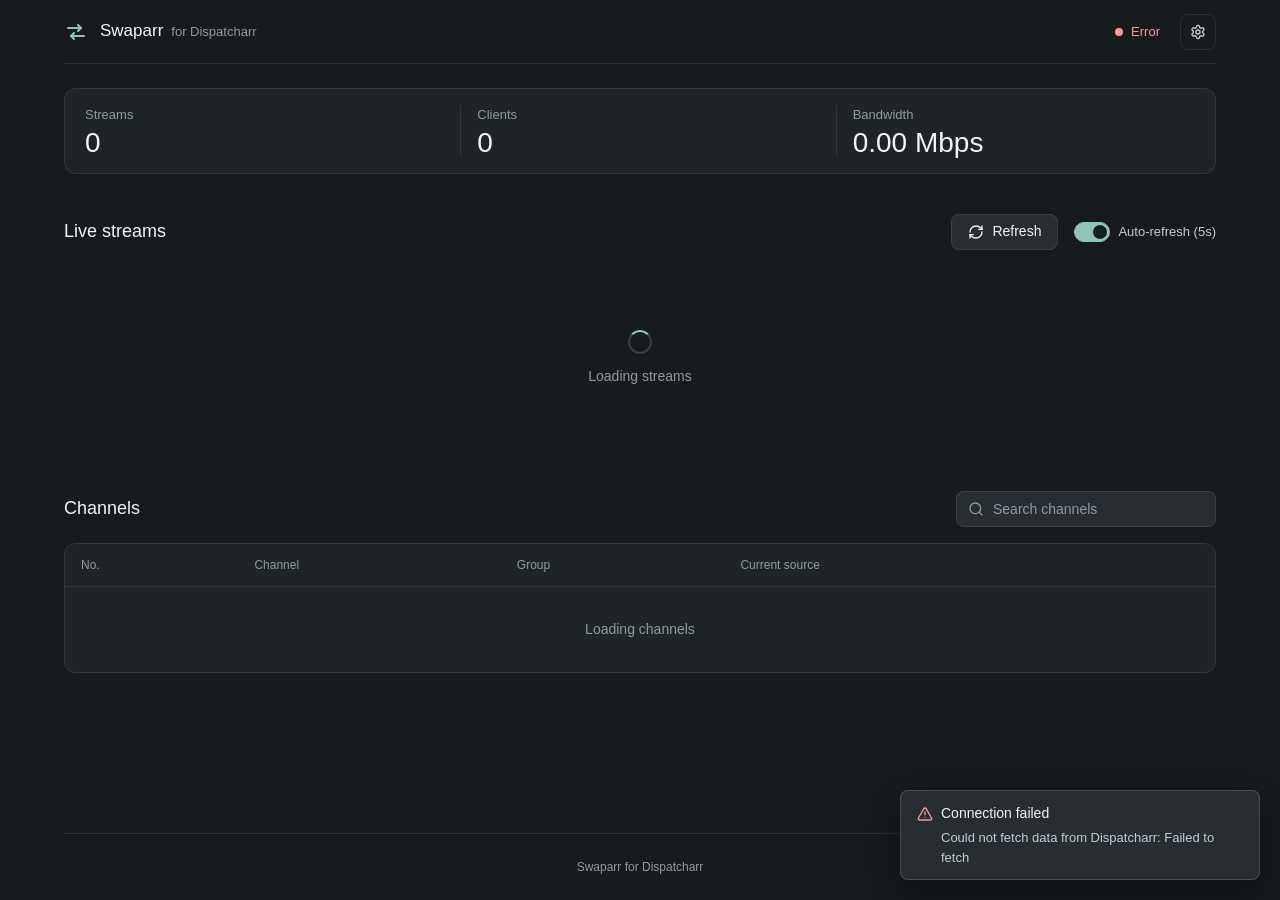
==== index.html @ 87f40a4b "fix: vendor icons, match compose ports, accept empty bodies, fail fast on config Four correctness fi" ====
<!doctype html>
<html lang="en">
    <head>
        <meta charset="UTF-8" />
        <meta
            name="viewport"
            content="width=device-width, initial-scale=1.0"
        />
        <title>Swaparr</title>

        <!-- App Icons -->
        <link rel="icon" type="image/png" href="Swaparr.png" />
        <link rel="apple-touch-icon" href="Swaparr.png" />

        <!-- iOS Web App Meta Tags -->
        <meta name="apple-mobile-web-app-title" content="Swaparr" />
        <meta name="apple-mobile-web-app-capable" content="yes" />
        <meta
            name="apple-mobile-web-app-status-bar-style"
            content="black-translucent"
        />

        <!-- PWA Web App Manifest -->
        <link rel="manifest" href="manifest.json" />

        <link rel="stylesheet" href="style.css?v=1.2.0" />

        <!-- Lucide icons, vendored so the dashboard works without internet access -->
        <script src="vendor/lucide.min.js"></script>
    </head>
    <body>
        <!-- App Shell -->
        <div class="app-container">
            <!-- Top Bar -->
            <header class="app-header">
                <div class="header-left">
                    <svg
                        class="logo-mark"
                        viewBox="0 0 24 24"
                        fill="none"
                        stroke="currentColor"
                        stroke-width="2"
                        stroke-linecap="round"
                        stroke-linejoin="round"
                        aria-hidden="true"
                    >
                        <path d="M4 8h13" />
                        <path d="m14 5 3 3-3 3" />
                        <path d="M20 16H7" />
                        <path d="m10 13-3 3 3 3" />
                    </svg>
                    <div class="logo-text">
                        <h1>Swaparr</h1>
                        <span class="sub-text">for Dispatcharr</span>
                    </div>
                </div>

                <div class="header-right">
                    <!-- API Connection Status -->
                    <div
                        id="status-badge"
                        class="status-badge status-disconnected"
                    >
                        <span class="status-dot"></span>
                        <span id="status-text">Checking</span>
                    </div>

                    <button
                        id="settings-btn"
                        class="icon-btn"
                        aria-label="Open settings"
                    >
                        <i data-lucide="settings"></i>
                    </button>
                </div>
            </header>

            <!-- Main Content Area -->
            <main class="app-main">
                <!-- Readout row -->
                <section class="stats-banner card" aria-label="Summary">
                    <div class="stat-item">
                        <span class="stat-label">Streams</span>
                        <span id="stat-active-count" class="stat-value">0</span>
                    </div>
                    <div class="stat-item">
                        <span class="stat-label">Clients</span>
                        <span id="stat-client-count" class="stat-value">0</span>
                    </div>
                    <div class="stat-item">
                        <span class="stat-label">Bandwidth</span>
                        <span id="stat-bandwidth" class="stat-value"
                            >0.00 Mbps</span
                        >
                    </div>
                </section>

                <!-- Live Streams -->
                <section class="section-container">
                    <div class="section-header">
                        <div class="section-title">
                            <h2>Live streams</h2>
                        </div>
                        <div class="section-actions">
                            <button id="refresh-btn" class="btn btn-secondary">
                                <i
                                    data-lucide="refresh-cw"
                                    class="btn-icon"
                                ></i>
                                Refresh
                            </button>
                            <label class="auto-refresh-toggle">
                                <input
                                    type="checkbox"
                                    id="auto-refresh-check"
                                    checked
                                />
                                <span class="toggle-slider"></span>
                                <span class="toggle-label"
                                    >Auto-refresh (<span id="refresh-countdown"
                                        >5</span
                                    >s)</span
                                >
                            </label>
                        </div>
                    </div>

                    <div id="active-streams-grid" class="streams-grid">
                        <div class="loading-state">
                            <div class="spinner"></div>
                            <p>Loading streams</p>
                        </div>
                    </div>
                </section>

                <!-- Channels -->
                <section class="section-container">
                    <div class="section-header flex-col-sm">
                        <div class="section-title">
                            <h2>Channels</h2>
                        </div>
                        <div class="search-box">
                            <i data-lucide="search" class="search-icon"></i>
                            <input
                                type="text"
                                id="channel-search-input"
                                placeholder="Search channels"
                                aria-label="Search channels"
                            />
                        </div>
                    </div>

                    <div class="channels-explorer card">
                        <div class="explorer-table-container">
                            <table class="custom-table">
                                <thead>
                                    <tr>
                                        <th scope="col">No.</th>
                                        <th scope="col">Channel</th>
                                        <th scope="col">Group</th>
                                        <th scope="col">Current source</th>
                                        <th scope="col" class="actions-header">
                                            <span class="visually-hidden"></span>
                                        </th>
                                    </tr>
                                </thead>
                                <tbody id="channels-table-body">
                                    <tr>
                                        <td
                                            colspan="5"
                                            class="table-placeholder"
                                        >
                                            Loading channels
                                        </td>
                                    </tr>
                                </tbody>
                            </table>
                        </div>
                    </div>
                </section>
            </main>

            <!-- Footer -->
            <footer class="app-footer">
                <p>Swaparr for Dispatcharr</p>
            </footer>

            <!-- Settings Dialog -->
            <div id="settings-modal" class="modal">
                <div class="modal-content card">
                    <div class="modal-header">
                        <h2>Server settings</h2>
                        <button
                            class="icon-btn modal-close"
                            id="settings-close-btn"
                            aria-label="Close settings"
                        >
                            <i data-lucide="x"></i>
                        </button>
                    </div>

                    <form id="settings-form">
                        <div class="form-info-box">
                            <i data-lucide="info"></i>
                            <p>
                                Swaparr reads its connection from the server,
                                so the API key never reaches the browser. Set
                                <code>DISPATCHARR_URL</code> and
                                <code>DISPATCHARR_API_KEY</code> on the
                                container.
                            </p>
                        </div>

                        <div class="form-group">
                            <label for="dispatcharr-url">Dispatcharr URL</label>
                            <input
                                type="url"
                                id="dispatcharr-url"
                                disabled
                                placeholder="Not configured"
                            />
                        </div>

                        <div class="form-group">
                            <label for="dispatcharr-api-key">API key</label>
                            <div class="password-input-container">
                                <input
                                    type="password"
                                    id="dispatcharr-api-key"
                                    disabled
                                    placeholder="Not configured"
                                />
                                <button
                                    type="button"
                                    id="toggle-api-key-btn"
                                    class="toggle-password-btn"
                                    aria-label="Show or hide API key"
                                >
                                    <i data-lucide="eye"></i>
                                </button>
                            </div>
                        </div>

                        <div class="modal-actions">
                            <button
                                type="button"
                                id="test-connection-btn"
                                class="btn btn-primary"
                            >
                                Test connection
                            </button>
                            <div class="btn-group">
                                <button
                                    type="button"
                                    id="settings-cancel-btn"
                                    class="btn btn-secondary"
                                >
                                    Close
                                </button>
                            </div>
                        </div>

                        <div
                            id="test-connection-result"
                            class="connection-result"
                        ></div>
                    </form>
                </div>
            </div>
        </div>

        <script src="source-picker.js?v=1.2.0"></script>
        <script src="app.js?v=1.2.0"></script>
    </body>
</html>
---- style.css ----
/*
  Swaparr stylesheet
  One charcoal ramp, one teal accent, system type. Mobile first.
  Spacing sits on a 4px grid. Depth comes from surface steps and hairlines.
*/

:root {
  /* Surfaces */
  --bg: #171b1e;
  --bg-card: #1f2427;
  --bg-raised: #272d31;
  --bg-selected: #2a3833;
  --bg-overlay: rgba(8, 11, 14, 0.75);
  --hairline: rgba(241, 245, 249, 0.09);
  --hairline-strong: rgba(241, 245, 249, 0.16);

  /* Text roles */
  --text: #f1f5f9;
  --text-secondary: #c3ccd1;
  --text-muted: #8f9ba1;
  --text-inverse: #14201d;

  /* Accent and semantic colours */
  --accent: #91c4b8;
  --accent-hover: #a5cfc5;
  --accent-ink: #9fd0c4;
  --negative: #f0a09b;
  --warning: #dcc18b;

  /* Type */
  --font-sans: -apple-system, BlinkMacSystemFont, "Segoe UI", Roboto, Helvetica, Arial, sans-serif;
  --font-mono: ui-monospace, "SF Mono", Menlo, Consolas, monospace;

  /* Shape and motion */
  --radius-tag: 4px;
  --radius-control: 8px;
  --radius-card: 12px;
  --radius-panel: 16px;
  --ease: cubic-bezier(0.22, 1, 0.36, 1);
  --fast: 140ms;
  --enter: 220ms;

  color-scheme: dark;
}

/* Base */
*, *::before, *::after {
  box-sizing: border-box;
  margin: 0;
  padding: 0;
}

html, body {
  min-height: 100vh;
  background: var(--bg);
  color: var(--text);
  font-family: var(--font-sans);
  font-size: 16px;
  line-height: 1.5;
  -webkit-font-smoothing: antialiased;
  -moz-osx-font-smoothing: grayscale;
}

button, input {
  font: inherit;
  color: inherit;
}

svg {
  flex-shrink: 0;
}

::-webkit-scrollbar {
  width: 6px;
  height: 6px;
}
::-webkit-scrollbar-thumb {
  background: var(--hairline-strong);
  border-radius: 3px;
}

:focus-visible {
  outline: 2px solid var(--accent);
  outline-offset: 2px;
}

/* Shell */
.app-container {
  display: flex;
  flex-direction: column;
  min-height: 100vh;
  max-width: 1200px;
  margin: 0 auto;
  padding: 0 24px;
}

.app-header {
  display: flex;
  align-items: center;
  justify-content: space-between;
  gap: 16px;
  height: 64px;
  margin-bottom: 24px;
  border-bottom: 1px solid var(--hairline);
}

.header-left {
  display: flex;
  align-items: center;
  gap: 12px;
}

.logo-mark {
  width: 24px;
  height: 24px;
  color: var(--accent);
}

.logo-text {
  display: flex;
  align-items: baseline;
  gap: 8px;
}

.logo-text h1 {
  font-size: 17px;
  font-weight: 500;
  line-height: 1;
}

.logo-text .sub-text {
  font-size: 13px;
  color: var(--text-muted);
}

.header-right {
  display: flex;
  align-items: center;
  gap: 8px;
}

/* Connection status: the live dot is the signature detail */
.status-badge {
  display: inline-flex;
  align-items: center;
  gap: 8px;
  height: 36px;
  padding: 0 12px;
  font-size: 13px;
  color: var(--text-secondary);
}

.status-dot {
  width: 8px;
  height: 8px;
  border-radius: 50%;
  background: var(--text-muted);
}

.status-connected .status-dot {
  background: var(--accent);
}

.status-disconnected {
  color: var(--negative);
}
.status-disconnected .status-dot {
  background: var(--negative);
}

/* Buttons */
.btn {
  display: inline-flex;
  align-items: center;
  justify-content: center;
  gap: 8px;
  min-height: 36px;
  padding: 0 16px;
  border: 1px solid transparent;
  border-radius: var(--radius-control);
  font-size: 14px;
  font-weight: 500;
  line-height: 1.2;
  white-space: nowrap;
  cursor: pointer;
  transition:
    background-color var(--fast) var(--ease),
    border-color var(--fast) var(--ease),
    color var(--fast) var(--ease),
    transform var(--fast) var(--ease);
}

.btn:active {
  transform: scale(0.98);
}

.btn:disabled {
  opacity: 0.5;
  cursor: not-allowed;
  transform: none;
}

.btn svg,
.btn-icon {
  width: 16px;
  height: 16px;
}

.btn-primary {
  background: var(--accent);
  color: var(--text-inverse);
}
.btn-primary:hover {
  background: var(--accent-hover);
}

.btn-secondary {
  background: var(--bg-raised);
  border-color: var(--hairline);
  color: var(--text);
}
.btn-secondary:hover {
  border-color: var(--hairline-strong);
}

.btn-danger {
  background: transparent;
  border-color: var(--hairline);
  color: var(--negative);
}
.btn-danger:hover {
  background: var(--bg-raised);
  border-color: var(--hairline-strong);
}

.icon-btn {
  display: inline-flex;
  align-items: center;
  justify-content: center;
  width: 36px;
  height: 36px;
  background: transparent;
  border: 1px solid var(--hairline);
  border-radius: var(--radius-control);
  color: var(--text-secondary);
  cursor: pointer;
  transition:
    background-color var(--fast) var(--ease),
    border-color var(--fast) var(--ease),
    color var(--fast) var(--ease);
}
.icon-btn:hover {
  background: var(--bg-raised);
  color: var(--text);
}
.icon-btn svg {
  width: 16px;
  height: 16px;
}

/* Cards */
.card {
  background: var(--bg-card);
  border: 1px solid var(--hairline);
  border-radius: var(--radius-card);
  padding: 20px;
}

/* Readout row: three live figures on one line */
.stats-banner {
  display: grid;
  grid-template-columns: repeat(3, 1fr);
  gap: 16px;
  padding: 16px 20px;
  margin-bottom: 40px;
}

.stat-item {
  display: flex;
  flex-direction: column;
  gap: 4px;
  min-width: 0;
  padding-left: 16px;
  border-left: 1px solid var(--hairline);
}
.stat-item:first-child {
  padding-left: 0;
  border-left: 0;
}

.stat-label {
  font-size: 13px;
  color: var(--text-muted);
}

.stat-value {
  font-size: 28px;
  font-weight: 500;
  line-height: 1;
  font-variant-numeric: tabular-nums;
  white-space: nowrap;
}

/* Sections */
.section-container {
  margin-bottom: 40px;
}

.section-header {
  display: flex;
  align-items: center;
  justify-content: space-between;
  gap: 16px;
  min-height: 36px;
  margin-bottom: 16px;
}

.section-title h2 {
  font-size: 18px;
  font-weight: 500;
}

.section-actions {
  display: flex;
  align-items: center;
  gap: 16px;
}

/* Auto-refresh switch */
.auto-refresh-toggle {
  position: relative;
  display: inline-flex;
  align-items: center;
  gap: 8px;
  min-height: 36px;
  cursor: pointer;
  user-select: none;
}

.auto-refresh-toggle input {
  position: absolute;
  width: 1px;
  height: 1px;
  opacity: 0;
  pointer-events: none;
}

.toggle-slider {
  position: relative;
  width: 36px;
  height: 20px;
  border-radius: 10px;
  background: var(--bg-raised);
  border: 1px solid var(--hairline);
  transition:
    background-color var(--fast) var(--ease),
    border-color var(--fast) var(--ease);
}

.toggle-slider::after {
  content: "";
  position: absolute;
  top: 2px;
  left: 2px;
  width: 14px;
  height: 14px;
  border-radius: 50%;
  background: var(--text-secondary);
  transition:
    transform var(--fast) var(--ease),
    background-color var(--fast) var(--ease);
}

.auto-refresh-toggle input:checked + .toggle-slider {
  background: var(--accent);
  border-color: var(--accent);
}
.auto-refresh-toggle input:checked + .toggle-slider::after {
  transform: translateX(16px);
  background: var(--text-inverse);
}
.auto-refresh-toggle input:focus-visible + .toggle-slider {
  outline: 2px solid var(--accent);
  outline-offset: 2px;
}

.toggle-label {
  font-size: 13px;
  color: var(--text-secondary);
  font-variant-numeric: tabular-nums;
  white-space: nowrap;
}

/* Live stream cards */
.streams-grid {
  display: grid;
  grid-template-columns: repeat(auto-fill, minmax(340px, 1fr));
  gap: 16px;
}

.stream-card {
  display: flex;
  flex-direction: column;
}

.stream-card-header {
  display: flex;
  align-items: flex-start;
  justify-content: space-between;
  gap: 12px;
  margin-bottom: 16px;
}

.stream-title-area {
  display: flex;
  flex-direction: column;
  gap: 4px;
  min-width: 0;
}

.stream-title-area h3 {
  font-size: 16px;
  font-weight: 500;
  line-height: 1.3;
  overflow-wrap: anywhere;
}

.stream-group-badge {
  font-size: 13px;
  color: var(--text-muted);
}

.stream-status-badge {
  display: inline-flex;
  align-items: center;
  gap: 8px;
  font-size: 13px;
  line-height: 20px;
  color: var(--text-secondary);
  white-space: nowrap;
}
.stream-status-badge::before {
  content: "";
  width: 8px;
  height: 8px;
  border-radius: 50%;
  background: var(--accent);
}
.status-buffering::before {
  background: var(--warning);
  animation: breathe 1.2s var(--ease) infinite alternate;
}

@keyframes breathe {
  from { opacity: 0.35; }
  to { opacity: 1; }
}

.stream-card-specs {
  display: grid;
  grid-template-columns: 1fr 1fr;
  gap: 12px 20px;
  padding-bottom: 16px;
  border-bottom: 1px solid var(--hairline);
}

.spec-item {
  display: flex;
  flex-direction: column;
  gap: 2px;
  min-width: 0;
}

.spec-label {
  font-size: 12px;
  color: var(--text-muted);
}

.spec-value {
  font-size: 15px;
  font-weight: 500;
  font-variant-numeric: tabular-nums;
  white-space: nowrap;
  overflow: hidden;
  text-overflow: ellipsis;
}

/* Current source and quality readout */
.stream-override-box {
  display: flex;
  flex-direction: column;
  gap: 8px;
  padding: 16px 0;
  border-bottom: 1px solid var(--hairline);
}

.override-label {
  font-size: 12px;
  color: var(--text-muted);
}

.select-wrapper {
  width: 100%;
}

.current-source {
  display: flex;
  flex-direction: column;
  gap: 2px;
}

.current-provider {
  font-size: 15px;
  font-weight: 500;
}

.current-source-name,
.select-placeholder {
  font-size: 13px;
  color: var(--text-muted);
  overflow-wrap: anywhere;
}

.stream-pills-container {
  display: flex;
  flex-wrap: wrap;
  gap: 4px;
}
.stream-pills-container:empty {
  display: none;
}

.quality-caption {
  width: 100%;
  margin-bottom: 2px;
  font-size: 12px;
  color: var(--text-muted);
}

.quality-tag {
  display: inline-block;
  padding: 2px 6px;
  border: 1px solid var(--hairline-strong);
  border-radius: var(--radius-tag);
  font-family: var(--font-mono);
  font-size: 12px;
  line-height: 16px;
  color: var(--text-secondary);
  white-space: nowrap;
}

.source-change-btn {
  width: 100%;
  min-height: 44px;
  margin-top: 4px;
  background: var(--accent);
  color: var(--text-inverse);
}
.source-change-btn:hover {
  background: var(--accent-hover);
}

/* Connected clients */
.stream-card-clients {
  padding-top: 4px;
}

.clients-toggle {
  display: flex;
  align-items: center;
  justify-content: space-between;
  gap: 8px;
  width: 100%;
  min-height: 40px;
  background: none;
  border: 0;
  color: var(--text-secondary);
  font-size: 13px;
  text-align: left;
  cursor: pointer;
  transition: color var(--fast) var(--ease);
}
.clients-toggle:hover {
  color: var(--text);
}
.clients-toggle svg {
  width: 16px;
  height: 16px;
  color: var(--text-muted);
  transition: transform var(--fast) var(--ease);
}
.clients-toggle.expanded svg {
  transform: rotate(180deg);
}

.clients-list-container {
  display: none;
  max-height: 180px;
  margin-bottom: 8px;
  overflow-y: auto;
  border: 1px solid var(--hairline);
  border-radius: var(--radius-control);
}
.clients-list-container.show {
  display: block;
}

.client-row {
  display: flex;
  align-items: center;
  justify-content: space-between;
  gap: 12px;
  padding: 8px 12px;
  border-bottom: 1px solid var(--hairline);
  font-size: 12px;
}
.client-row:last-child {
  border-bottom: 0;
}

.client-info {
  display: flex;
  flex-direction: column;
  gap: 2px;
  min-width: 0;
}

.client-user {
  color: var(--text-secondary);
}

.client-ip {
  font-family: var(--font-mono);
  color: var(--text);
}

.client-ua {
  max-width: 200px;
  color: var(--text-muted);
  white-space: nowrap;
  overflow: hidden;
  text-overflow: ellipsis;
}

.client-stats {
  display: flex;
  flex-direction: column;
  align-items: flex-end;
  gap: 2px;
  text-align: right;
  font-variant-numeric: tabular-nums;
}

.client-rate {
  color: var(--text);
}

.client-uptime {
  color: var(--text-muted);
}

.clients-note {
  padding: 12px;
  font-size: 12px;
  color: var(--text-muted);
  text-align: center;
}
.clients-note.is-error {
  color: var(--negative);
}

.stream-card-actions {
  display: flex;
  justify-content: flex-end;
  margin-top: auto;
  padding-top: 8px;
}

/* Channels table */
.channels-explorer {
  padding: 0;
  overflow: hidden;
}

.explorer-table-container {
  overflow-x: auto;
}

.custom-table {
  width: 100%;
  border-collapse: collapse;
  text-align: left;
  font-size: 14px;
}

.custom-table th {
  padding: 12px 16px;
  border-bottom: 1px solid var(--hairline);
  font-size: 12px;
  font-weight: 400;
  color: var(--text-muted);
  white-space: nowrap;
}

.custom-table td {
  padding: 12px 16px;
  border-bottom: 1px solid var(--hairline);
  vertical-align: middle;
}

.custom-table tbody tr:last-child td {
  border-bottom: 0;
}

.custom-table tbody tr:hover td {
  background: rgba(241, 245, 249, 0.02);
}

.channel-no-badge {
  font-family: var(--font-mono);
  font-size: 12px;
  color: var(--text-muted);
  font-variant-numeric: tabular-nums;
}

.channel-name-cell {
  font-weight: 500;
}
.channel-name-cell .stream-status-badge {
  margin-left: 8px;
}

.channel-group-cell {
  color: var(--text-muted);
}

.channel-stream-cell {
  max-width: 260px;
}

.cell-primary {
  display: block;
  white-space: nowrap;
  overflow: hidden;
  text-overflow: ellipsis;
}

.cell-secondary {
  display: block;
  font-size: 12px;
  color: var(--text-muted);
}

.cell-negative {
  font-size: 13px;
  color: var(--negative);
}

.actions-header,
.actions-cell {
  text-align: right;
}
.actions-cell .spinner {
  margin-left: auto;
}

.table-placeholder {
  padding: 32px 16px !important;
  text-align: center;
  color: var(--text-muted);
}

/* Search */
.search-box {
  position: relative;
  width: 260px;
}

.search-icon {
  position: absolute;
  top: 50%;
  left: 12px;
  width: 16px;
  height: 16px;
  transform: translateY(-50%);
  color: var(--text-muted);
  pointer-events: none;
}

.search-box input {
  width: 100%;
  height: 36px;
  padding: 0 12px 0 36px;
  background: var(--bg-raised);
  border: 1px solid var(--hairline);
  border-radius: var(--radius-control);
  font-size: 14px;
  outline: none;
  transition: border-color var(--fast) var(--ease);
}
.search-box input::placeholder {
  color: var(--text-muted);
}
.search-box input:focus {
  border-color: var(--accent);
}

/* Settings dialog */
.modal {
  display: none;
  position: fixed;
  inset: 0;
  z-index: 1000;
  align-items: center;
  justify-content: center;
  padding: 16px;
  background: var(--bg-overlay);
  overflow: auto;
  opacity: 0;
  transition: opacity var(--enter) var(--ease);
}
.modal.show {
  display: flex;
  opacity: 1;
}

.modal-content {
  width: 100%;
  max-width: 480px;
  padding: 24px;
  border-radius: var(--radius-panel);
  box-shadow: 0 24px 64px rgba(0, 0, 0, 0.5);
  transition: transform var(--enter) var(--ease);
}

@starting-style {
  .modal.show {
    opacity: 0;
  }
  .modal.show .modal-content {
    transform: translateY(8px);
  }
}

.modal-header {
  display: flex;
  align-items: center;
  justify-content: space-between;
  gap: 16px;
  margin-bottom: 20px;
}

.modal-header h2 {
  font-size: 18px;
  font-weight: 500;
}

.form-info-box {
  display: flex;
  gap: 12px;
  padding: 12px;
  margin-bottom: 20px;
  background: var(--bg-raised);
  border: 1px solid var(--hairline);
  border-radius: var(--radius-control);
}
.form-info-box svg {
  width: 16px;
  height: 16px;
  margin-top: 2px;
  color: var(--text-muted);
}
.form-info-box p {
  font-size: 13px;
  line-height: 1.5;
  color: var(--text-secondary);
}
.form-info-box code {
  font-family: var(--font-mono);
  font-size: 12px;
  color: var(--text);
}

.form-group {
  margin-bottom: 16px;
}

.form-group label {
  display: block;
  margin-bottom: 8px;
  font-size: 13px;
  color: var(--text-secondary);
}

.form-group input {
  width: 100%;
  height: 40px;
  padding: 0 12px;
  background: var(--bg-raised);
  border: 1px solid var(--hairline);
  border-radius: var(--radius-control);
  font-size: 14px;
  outline: none;
  transition: border-color var(--fast) var(--ease);
}
.form-group input:disabled {
  color: var(--text-muted);
}
.form-group input:focus {
  border-color: var(--accent);
}

.password-input-container {
  position: relative;
}
.password-input-container input {
  padding-right: 44px;
}

.toggle-password-btn {
  position: absolute;
  top: 4px;
  right: 4px;
  display: flex;
  align-items: center;
  justify-content: center;
  width: 32px;
  height: 32px;
  background: none;
  border: 0;
  border-radius: 6px;
  color: var(--text-muted);
  cursor: pointer;
  transition: color var(--fast) var(--ease);
}
.toggle-password-btn:hover {
  color: var(--text);
}
.toggle-password-btn svg {
  width: 16px;
  height: 16px;
}

.modal-actions {
  display: flex;
  align-items: center;
  justify-content: space-between;
  gap: 12px;
  margin-top: 24px;
}

.btn-group {
  display: flex;
  gap: 8px;
}

.connection-result {
  display: none;
  margin-top: 16px;
  padding: 12px;
  border: 1px solid var(--hairline);
  border-radius: var(--radius-control);
  font-size: 13px;
  color: var(--text-secondary);
}
.connection-result.success {
  display: block;
  color: var(--accent-ink);
}
.connection-result.error {
  display: block;
  color: var(--negative);
}

/* Loading and empty states */
.loading-state {
  grid-column: 1 / -1;
  display: flex;
  flex-direction: column;
  align-items: center;
  justify-content: center;
  gap: 12px;
  padding: 64px 20px;
  font-size: 14px;
  color: var(--text-muted);
}
.loading-state.is-compact {
  padding: 12px;
}

.spinner {
  width: 24px;
  height: 24px;
  border: 2px solid var(--hairline-strong);
  border-top-color: var(--accent);
  border-radius: 50%;
  animation: spin 0.8s linear infinite;
}
.spinner.is-small {
  width: 16px;
  height: 16px;
}

@keyframes spin {
  to { transform: rotate(360deg); }
}

.empty-state {
  grid-column: 1 / -1;
  display: flex;
  flex-direction: column;
  align-items: center;
  gap: 8px;
  padding: 48px 20px;
  border: 1px dashed var(--hairline-strong);
  border-radius: var(--radius-card);
  text-align: center;
  color: var(--text-muted);
}
.empty-state::before {
  content: "";
  width: 8px;
  height: 8px;
  margin-bottom: 8px;
  border: 1px solid var(--text-muted);
  border-radius: 50%;
}
.empty-state h3 {
  font-size: 16px;
  font-weight: 500;
  color: var(--text);
}
.empty-state p {
  max-width: 360px;
  font-size: 14px;
}

/* Footer */
.app-footer {
  margin-top: auto;
  padding: 24px 0;
  border-top: 1px solid var(--hairline);
  text-align: center;
  font-size: 12px;
  color: var(--text-muted);
}

/* Toasts */
#toast-container {
  position: fixed;
  right: 20px;
  bottom: 20px;
  z-index: 10000;
  display: flex;
  flex-direction: column;
  gap: 8px;
  width: 100%;
  max-width: 360px;
}

.toast {
  display: flex;
  flex-direction: column;
  gap: 4px;
  padding: 12px 16px;
  background: var(--bg-raised);
  border: 1px solid var(--hairline-strong);
  border-radius: var(--radius-control);
  box-shadow: 0 12px 32px rgba(0, 0, 0, 0.4);
  opacity: 0;
  transform: translateY(8px);
  transition:
    opacity var(--enter) var(--ease),
    transform var(--enter) var(--ease);
}
.toast.is-visible {
  opacity: 1;
  transform: none;
}

.toast-title {
  display: flex;
  align-items: center;
  gap: 8px;
  font-size: 14px;
  font-weight: 500;
}
.toast-title svg {
  width: 16px;
  height: 16px;
  color: var(--text-muted);
}
.toast-success .toast-title svg {
  color: var(--accent-ink);
}
.toast-error .toast-title svg {
  color: var(--negative);
}
.toast-warning .toast-title svg {
  color: var(--warning);
}

.toast-body {
  padding-left: 24px;
  font-size: 13px;
  color: var(--text-secondary);
}

/* Source picker: browsing never changes the playing stream */
body.picker-open {
  overflow: hidden;
}

.source-picker {
  width: min(520px, calc(100% - 32px));
  max-width: none;
  max-height: calc(100dvh - 48px);
  margin: auto;
  padding: 0;
  background: var(--bg-card);
  color: var(--text);
  border: 1px solid var(--hairline-strong);
  border-radius: var(--radius-panel);
  box-shadow: 0 24px 80px rgba(0, 0, 0, 0.5);
  overflow: hidden;
}
.source-picker::backdrop {
  background: var(--bg-overlay);
}

.picker-panel {
  display: flex;
  flex-direction: column;
  max-height: calc(100dvh - 50px);
}

.picker-header {
  display: flex;
  align-items: flex-start;
  justify-content: space-between;
  gap: 16px;
  padding: 20px 20px 8px;
  flex-shrink: 0;
}

.picker-header h2 {
  font-size: 18px;
  font-weight: 500;
}

.picker-channel {
  margin-top: 2px;
  font-size: 14px;
  color: var(--text-secondary);
  overflow-wrap: anywhere;
}

.picker-close {
  flex-shrink: 0;
}

.picker-description {
  padding: 0 20px 16px;
  font-size: 12px;
  color: var(--text-muted);
  flex-shrink: 0;
}

.picker-toolbar {
  display: flex;
  flex-wrap: wrap;
  gap: 8px;
  padding: 0 20px 12px;
  flex-shrink: 0;
}
.picker-toolbar [hidden] {
  display: none;
}

.picker-list {
  display: flex;
  flex-direction: column;
  gap: 8px;
  min-height: 0;
  padding: 0 20px 16px;
  overflow-y: auto;
  overscroll-behavior: contain;
  font-size: 14px;
  color: var(--text-secondary);
}

.source-option {
  display: flex;
  align-items: center;
  gap: 12px;
  padding: 12px;
  background: var(--bg-raised);
  border: 1px solid var(--hairline);
  border-radius: var(--radius-control);
  cursor: pointer;
  transition:
    border-color var(--fast) var(--ease),
    background-color var(--fast) var(--ease);
}
.source-option:hover {
  border-color: var(--hairline-strong);
}
.source-option.is-selected,
.source-option.is-drop-target {
  border-color: var(--accent);
  background: var(--bg-selected);
}
.source-option:focus-within {
  outline: 2px solid var(--accent);
  outline-offset: 2px;
}

.source-option-content {
  display: flex;
  flex: 1;
  flex-direction: column;
  gap: 4px;
  min-width: 0;
}

.source-provider {
  font-size: 15px;
  font-weight: 500;
  color: var(--text);
  overflow-wrap: anywhere;
}

.source-name {
  font-size: 13px;
  color: var(--text-muted);
  overflow-wrap: anywhere;
}

.source-quality {
  display: flex;
  flex-wrap: wrap;
  gap: 4px;
  margin-top: 4px;
}

.source-radio {
  width: 20px;
  height: 20px;
  margin: 0;
  flex-shrink: 0;
  accent-color: var(--accent);
}

.source-choice-status {
  font-size: 12px;
  color: var(--accent-ink);
  white-space: nowrap;
}
.source-choice-status:empty {
  display: none;
}

.picker-footer {
  padding: 16px 20px max(20px, env(safe-area-inset-bottom));
  border-top: 1px solid var(--hairline);
  flex-shrink: 0;
}

.picker-confirm {
  width: 100%;
  min-height: 44px;
  background: var(--accent);
  color: var(--text-inverse);
  white-space: normal;
}
.picker-confirm:hover {
  background: var(--accent-hover);
}

.picker-hint {
  margin-top: 8px;
  font-size: 12px;
  text-align: center;
  color: var(--text-muted);
}

.picker-message {
  margin-bottom: 12px;
  font-size: 13px;
  color: var(--warning);
}
.picker-message:empty {
  display: none;
}

.source-rank {
  min-width: 16px;
  font-family: var(--font-mono);
  font-size: 12px;
  text-align: center;
  color: var(--text-muted);
  font-variant-numeric: tabular-nums;
}

.order-controls {
  display: flex;
  flex-direction: column;
  gap: 4px;
}
.order-controls .icon-btn:disabled {
  opacity: 0.3;
  cursor: default;
}

.order-handle {
  display: flex;
  align-items: center;
  justify-content: center;
  min-width: 28px;
  min-height: 44px;
  background: none;
  border: 0;
  color: var(--text-muted);
  cursor: grab;
  touch-action: none;
}
.order-handle svg {
  width: 16px;
  height: 16px;
}

.is-dragging {
  opacity: 0.6;
}

/* Phones */
@media (max-width: 640px) {
  .app-container {
    padding: 0 16px;
  }

  .app-header {
    height: 56px;
    margin-bottom: 16px;
  }

  .logo-text .sub-text {
    display: none;
  }

  .status-badge {
    padding: 0 8px;
  }

  .btn {
    min-height: 40px;
  }

  .stats-banner {
    grid-template-columns: minmax(0, 1fr) minmax(0, 1fr) minmax(0, 1.6fr);
    gap: 12px;
    padding: 16px;
    margin-bottom: 32px;
  }

  .stat-item {
    padding-left: 12px;
  }

  .stat-value {
    font-size: 20px;
  }

  .section-container {
    margin-bottom: 32px;
  }

  .section-header,
  .flex-col-sm {
    flex-direction: column;
    align-items: stretch;
    gap: 12px;
  }

  .section-actions {
    justify-content: space-between;
  }

  .search-box {
    width: 100%;
  }

  .streams-grid {
    grid-template-columns: 1fr;
    gap: 12px;
  }

  .card {
    padding: 16px;
  }

  /* Table rows read as compact cards */
  .custom-table,
  .custom-table tbody {
    display: block;
  }

  .custom-table thead {
    display: none;
  }

  .custom-table tr {
    display: grid;
    grid-template-columns: 32px 1fr;
    column-gap: 8px;
    row-gap: 4px;
    padding: 16px;
    border-bottom: 1px solid var(--hairline);
  }
  .custom-table tr:last-child {
    border-bottom: 0;
  }
  .custom-table tbody tr:hover td {
    background: none;
  }

  .custom-table td {
    display: block;
    padding: 0;
    border: 0;
  }

  .custom-table td:nth-child(1) {
    grid-column: 1;
    grid-row: 1;
    align-self: baseline;
  }
  .custom-table td:nth-child(2) {
    grid-column: 2;
    grid-row: 1;
  }
  .custom-table td:nth-child(3) {
    grid-column: 2;
    grid-row: 2;
    font-size: 13px;
  }
  .custom-table td:nth-child(4) {
    grid-column: 1 / -1;
    grid-row: 3;
    max-width: none;
    margin-top: 8px;
  }
  .custom-table td:nth-child(4)::before {
    content: "Current source";
    display: block;
    margin-bottom: 2px;
    font-size: 12px;
    color: var(--text-muted);
  }
  .custom-table td:nth-child(5) {
    grid-column: 1 / -1;
    grid-row: 4;
    margin-top: 12px;
    text-align: left;
  }

  .table-placeholder {
    grid-column: 1 / -1;
  }

  .source-browse-btn {
    width: 100%;
  }

  .modal-content {
    padding: 20px;
  }

  .modal-actions {
    flex-direction: column-reverse;
  }
  .modal-actions .btn,
  .modal-actions .btn-group {
    width: 100%;
  }

  #toast-container {
    right: 16px;
    bottom: 16px;
    left: 16px;
    max-width: none;
  }

  .source-picker {
    width: 100%;
    max-height: 90dvh;
    margin: auto 0 0;
    border-bottom: 0;
    border-radius: var(--radius-panel) var(--radius-panel) 0 0;
  }

  .picker-panel {
    max-height: 90dvh;
  }

  .picker-header {
    padding: 16px 16px 8px;
  }

  .picker-description,
  .picker-toolbar,
  .picker-list {
    padding-left: 16px;
    padding-right: 16px;
  }

  .picker-footer {
    padding-left: 16px;
    padding-right: 16px;
  }
}

@media (prefers-reduced-motion: reduce) {
  *, *::before, *::after {
    animation-duration: 0.01ms !important;
    transition-duration: 0.01ms !important;
  }
}
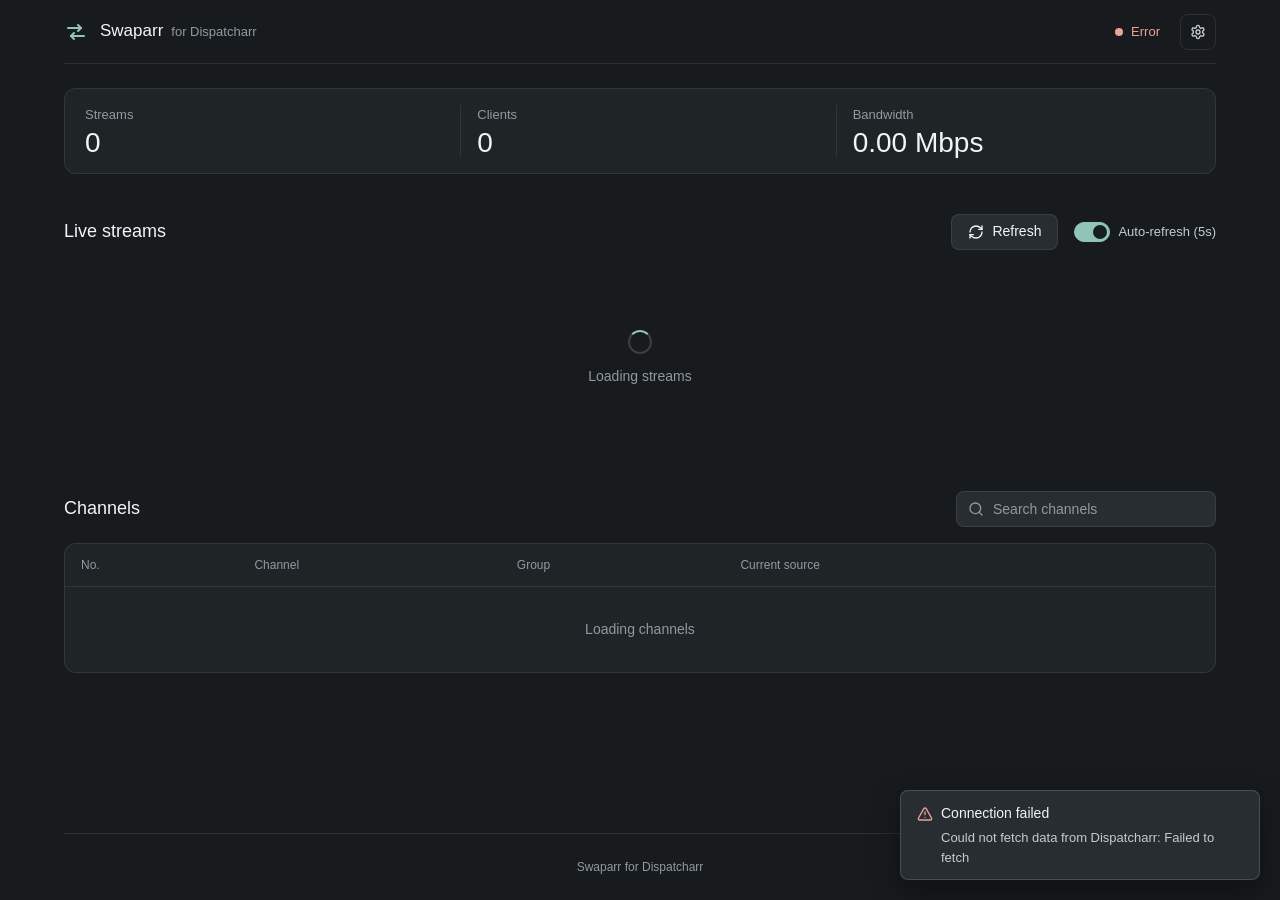
==== commit 39ab2b7f: "chore: release v1.2.1 Bump the asset cache-busters in index.html so browsers fetch the fixed scripts" ====
--- a/index.html
+++ b/index.html
@@ -23,7 +23,7 @@
         <!-- PWA Web App Manifest -->
         <link rel="manifest" href="manifest.json" />
 
-        <link rel="stylesheet" href="style.css?v=1.2.0" />
+        <link rel="stylesheet" href="style.css?v=1.2.1" />
 
         <!-- Lucide icons, vendored so the dashboard works without internet access -->
         <script src="vendor/lucide.min.js"></script>
@@ -269,7 +269,7 @@
             </div>
         </div>
 
-        <script src="source-picker.js?v=1.2.0"></script>
-        <script src="app.js?v=1.2.0"></script>
+        <script src="source-picker.js?v=1.2.1"></script>
+        <script src="app.js?v=1.2.1"></script>
     </body>
 </html>
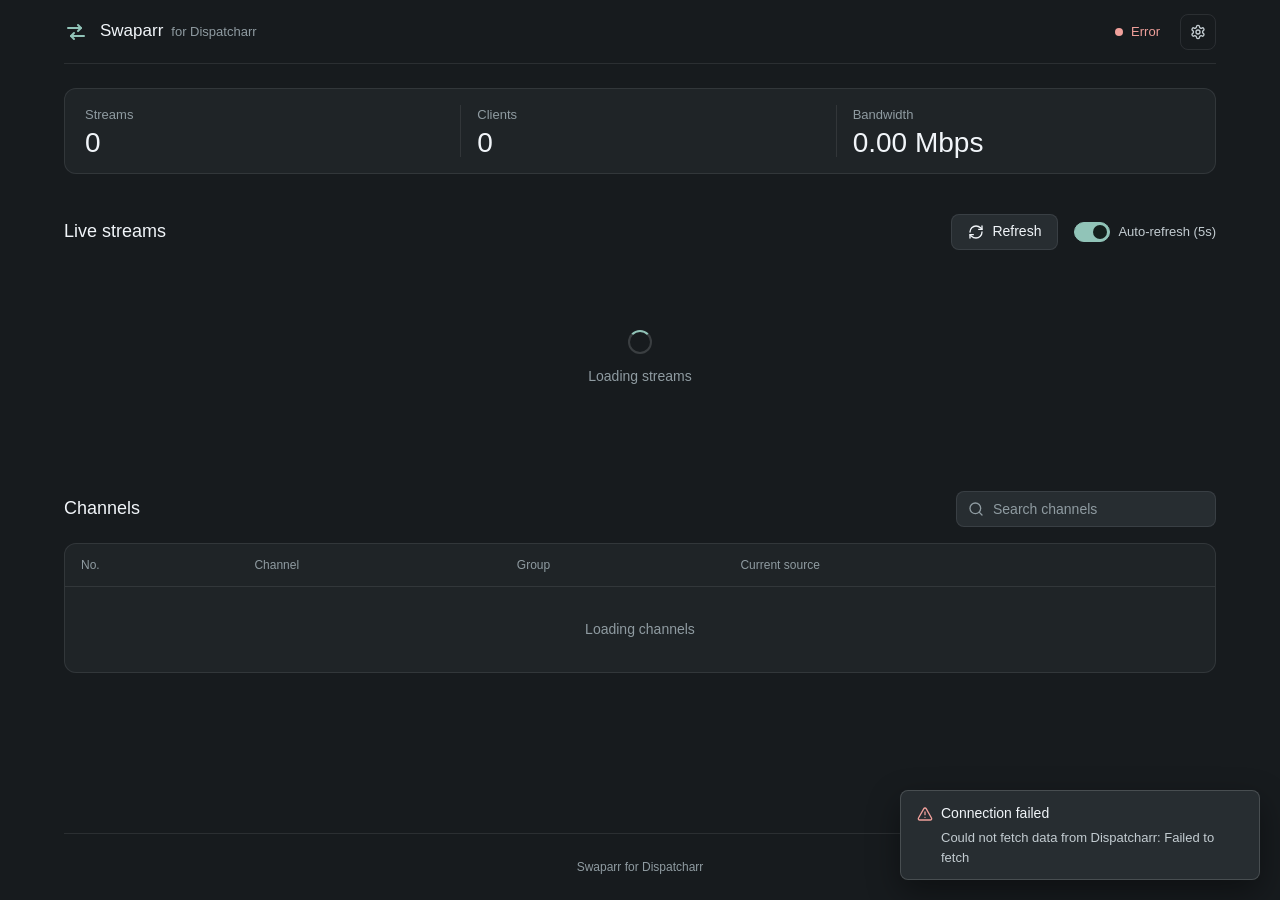
==== commit 8646769c: "feat: Channels opens on your channels and loads sources one at a time The table used to render the f" ====
--- a/index.html
+++ b/index.html
@@ -150,6 +150,8 @@
                         </div>
                     </div>
 
+                    <p id="channels-caption" class="channels-caption"></p>
+
                     <div class="channels-explorer card">
                         <div class="explorer-table-container">
                             <table class="custom-table">
@@ -264,12 +266,35 @@
                             id="test-connection-result"
                             class="connection-result"
                         ></div>
+
+                        <div class="form-group capture-group">
+                            <label for="capture-sample-btn">Sample data for troubleshooting</label>
+                            <p class="form-hint">
+                                Saves one file showing how your Dispatcharr
+                                answers. Names, addresses, links and keys are
+                                replaced with stand-ins first. Nothing is
+                                changed on the server.
+                            </p>
+                            <button
+                                type="button"
+                                id="capture-sample-btn"
+                                class="btn btn-secondary"
+                            >
+                                Capture sample data
+                            </button>
+                            <div
+                                id="capture-sample-result"
+                                class="connection-result"
+                                role="status"
+                            ></div>
+                        </div>
                     </form>
                 </div>
             </div>
         </div>
 
         <script src="source-picker.js?v=1.2.1"></script>
+        <script src="sample-capture.js?v=1.2.1"></script>
         <script src="app.js?v=1.2.1"></script>
     </body>
 </html>
--- a/style.css
+++ b/style.css
@@ -972,6 +972,27 @@
   color: var(--negative);
 }
 
+.channels-caption {
+  margin: 0 0 12px;
+  font-size: 13px;
+  color: var(--text-muted);
+}
+
+.capture-group {
+  margin-top: 24px;
+  padding-top: 16px;
+  border-top: 1px solid var(--hairline);
+}
+.form-hint {
+  margin: 0 0 12px;
+  font-size: 13px;
+  line-height: 1.5;
+  color: var(--text-muted);
+}
+.capture-group .connection-result {
+  margin-top: 12px;
+}
+
 /* Loading and empty states */
 .loading-state {
   grid-column: 1 / -1;
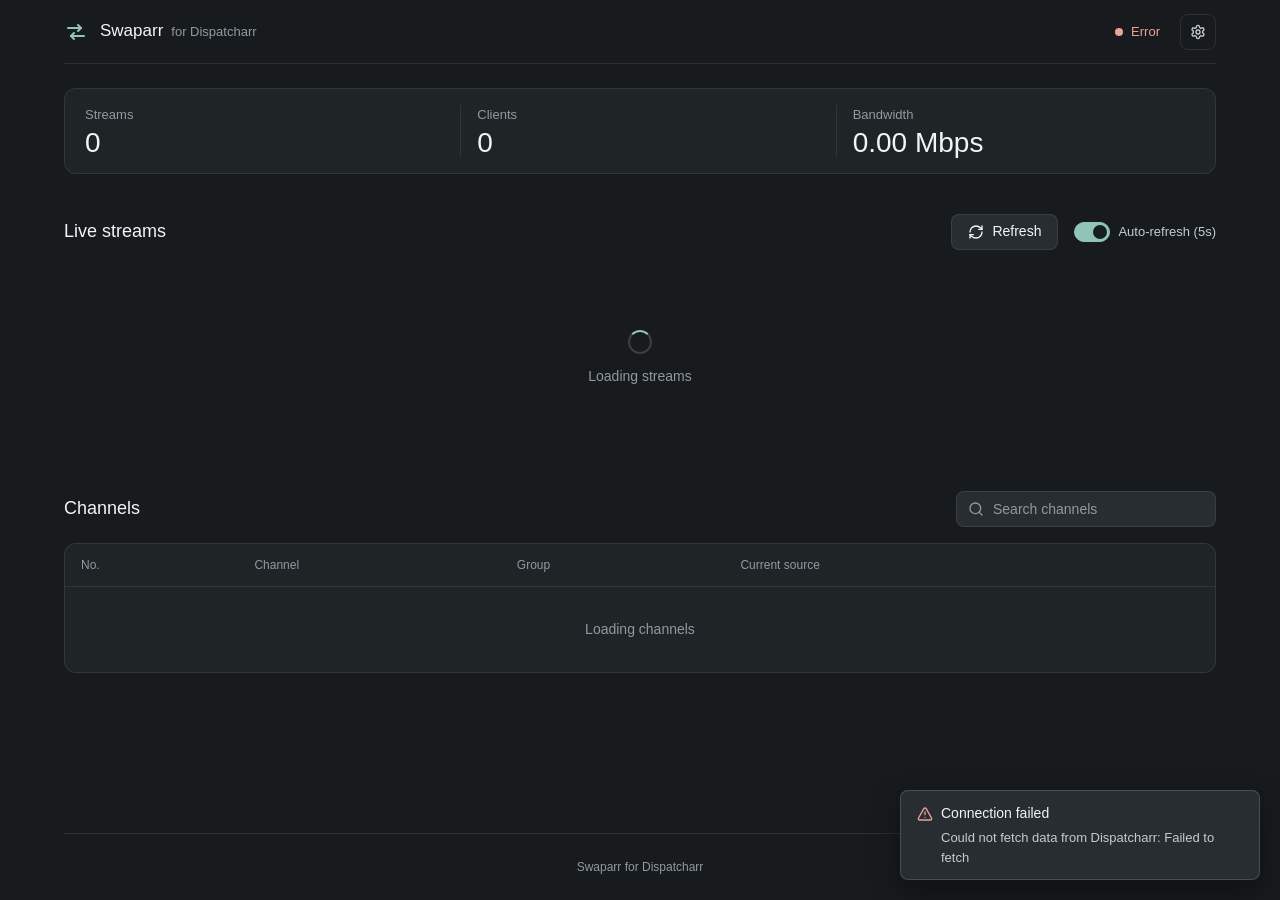
==== commit 122dd89e: "feat: What happened list and Use until 3 am - What happened shows the watcher's history (when WATCHE" ====
--- a/index.html
+++ b/index.html
@@ -125,11 +125,28 @@
                         </div>
                     </div>
 
+                    <div id="pins-bar" class="pins-bar" hidden></div>
+
                     <div id="active-streams-grid" class="streams-grid">
                         <div class="loading-state">
                             <div class="spinner"></div>
                             <p>Loading streams</p>
                         </div>
+                    </div>
+                </section>
+
+                <!-- What happened (only when the container's watcher is on) -->
+                <section id="history-section" class="section-container" hidden>
+                    <div class="section-header">
+                        <div class="section-title">
+                            <h2>What happened</h2>
+                        </div>
+                    </div>
+                    <p class="channels-caption">
+                        Recorded by Swaparr's watcher, even while this page is closed.
+                    </p>
+                    <div class="card history-card">
+                        <ol id="history-list" class="history-list"></ol>
                     </div>
                 </section>
 
--- a/style.css
+++ b/style.css
@@ -671,9 +671,28 @@
 
 .stream-card-actions {
   display: flex;
+  flex-wrap: wrap;
   justify-content: flex-end;
+  gap: 8px;
   margin-top: auto;
   padding-top: 8px;
+}
+
+.spec-value.is-warning {
+  color: var(--warning);
+}
+
+.source-note {
+  margin: 0;
+  font-size: 13px;
+  line-height: 1.45;
+  color: var(--text-secondary);
+}
+.source-note.is-checking {
+  color: var(--accent-ink);
+}
+.source-note.is-outside {
+  color: var(--warning);
 }
 
 /* Channels table */
@@ -970,6 +989,63 @@
 .connection-result.error {
   display: block;
   color: var(--negative);
+}
+
+.pins-bar {
+  display: flex;
+  flex-direction: column;
+  gap: 8px;
+  margin-bottom: 16px;
+}
+.pins-bar[hidden] {
+  display: none;
+}
+.pin-row {
+  display: flex;
+  flex-wrap: wrap;
+  align-items: center;
+  justify-content: space-between;
+  gap: 8px 12px;
+  padding: 12px 16px;
+  background: var(--bg-selected);
+  border-radius: var(--radius-control);
+  font-size: 13px;
+  color: var(--text-secondary);
+}
+
+.history-card {
+  padding: 4px 16px;
+}
+.history-list {
+  list-style: none;
+}
+.history-item,
+.history-empty {
+  display: flex;
+  gap: 12px;
+  padding: 10px 0;
+  font-size: 13px;
+  color: var(--text-secondary);
+}
+.history-item + .history-item {
+  border-top: 1px solid var(--hairline);
+}
+.history-time {
+  flex: 0 0 auto;
+  min-width: 64px;
+  color: var(--text-muted);
+  font-variant-numeric: tabular-nums;
+}
+.history-item.is-stalled .history-text,
+.history-item.is-source_changed .history-text {
+  color: var(--warning);
+}
+.history-empty.is-error {
+  color: var(--negative);
+}
+.picker-pin {
+  width: 100%;
+  margin-top: 8px;
 }
 
 .channels-caption {
@@ -1125,6 +1201,11 @@
   padding-left: 24px;
   font-size: 13px;
   color: var(--text-secondary);
+}
+
+.toast-action {
+  align-self: flex-start;
+  margin: 4px 0 0 24px;
 }
 
 /* Source picker: browsing never changes the playing stream */
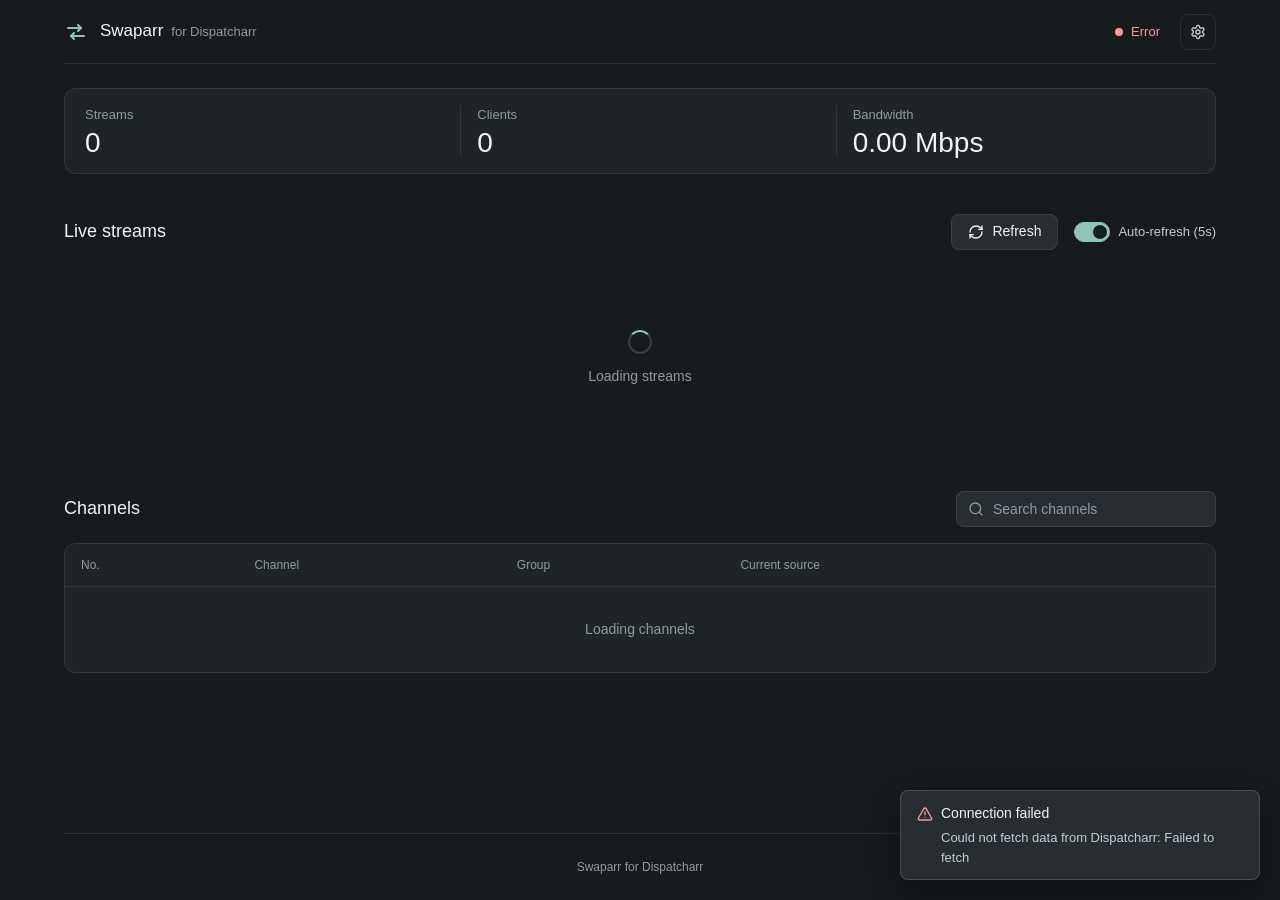
==== commit 7f4a690e: "Merge pull request #12 from mckenna654/claude/next-features Safer proxy, switches that prove they wo" ====
--- a/index.html
+++ b/index.html
@@ -125,28 +125,11 @@
                         </div>
                     </div>
 
-                    <div id="pins-bar" class="pins-bar" hidden></div>
-
                     <div id="active-streams-grid" class="streams-grid">
                         <div class="loading-state">
                             <div class="spinner"></div>
                             <p>Loading streams</p>
                         </div>
-                    </div>
-                </section>
-
-                <!-- What happened (only when the container's watcher is on) -->
-                <section id="history-section" class="section-container" hidden>
-                    <div class="section-header">
-                        <div class="section-title">
-                            <h2>What happened</h2>
-                        </div>
-                    </div>
-                    <p class="channels-caption">
-                        Recorded by Swaparr's watcher, even while this page is closed.
-                    </p>
-                    <div class="card history-card">
-                        <ol id="history-list" class="history-list"></ol>
                     </div>
                 </section>
 
--- a/style.css
+++ b/style.css
@@ -991,63 +991,6 @@
   color: var(--negative);
 }
 
-.pins-bar {
-  display: flex;
-  flex-direction: column;
-  gap: 8px;
-  margin-bottom: 16px;
-}
-.pins-bar[hidden] {
-  display: none;
-}
-.pin-row {
-  display: flex;
-  flex-wrap: wrap;
-  align-items: center;
-  justify-content: space-between;
-  gap: 8px 12px;
-  padding: 12px 16px;
-  background: var(--bg-selected);
-  border-radius: var(--radius-control);
-  font-size: 13px;
-  color: var(--text-secondary);
-}
-
-.history-card {
-  padding: 4px 16px;
-}
-.history-list {
-  list-style: none;
-}
-.history-item,
-.history-empty {
-  display: flex;
-  gap: 12px;
-  padding: 10px 0;
-  font-size: 13px;
-  color: var(--text-secondary);
-}
-.history-item + .history-item {
-  border-top: 1px solid var(--hairline);
-}
-.history-time {
-  flex: 0 0 auto;
-  min-width: 64px;
-  color: var(--text-muted);
-  font-variant-numeric: tabular-nums;
-}
-.history-item.is-stalled .history-text,
-.history-item.is-source_changed .history-text {
-  color: var(--warning);
-}
-.history-empty.is-error {
-  color: var(--negative);
-}
-.picker-pin {
-  width: 100%;
-  margin-top: 8px;
-}
-
 .channels-caption {
   margin: 0 0 12px;
   font-size: 13px;
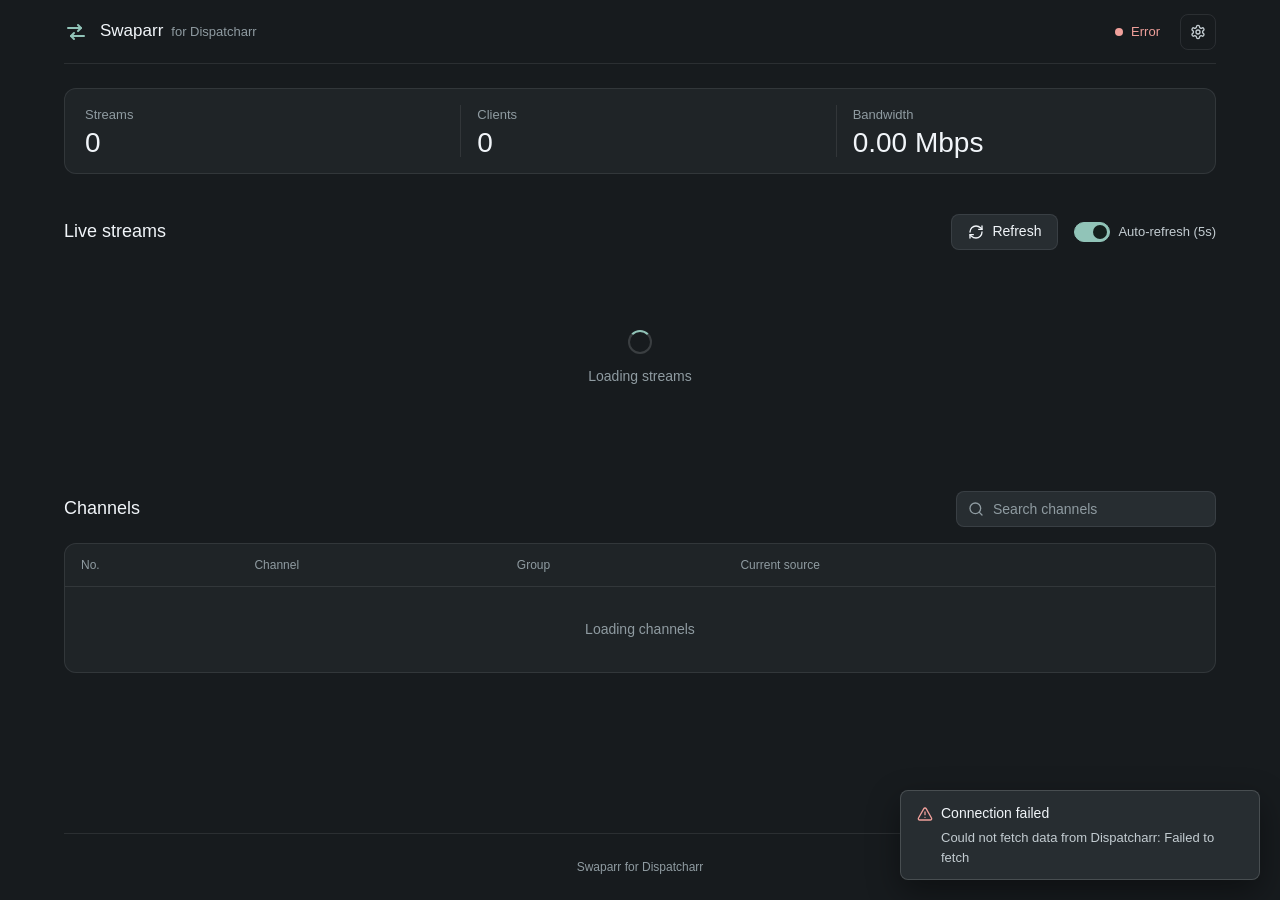
==== commit 5559e449: "Merge pull request #13 from mckenna654/claude/watcher-and-pin Optional watcher (history and phone al" ====
--- a/index.html
+++ b/index.html
@@ -125,11 +125,28 @@
                         </div>
                     </div>
 
+                    <div id="pins-bar" class="pins-bar" hidden></div>
+
                     <div id="active-streams-grid" class="streams-grid">
                         <div class="loading-state">
                             <div class="spinner"></div>
                             <p>Loading streams</p>
                         </div>
+                    </div>
+                </section>
+
+                <!-- What happened (only when the container's watcher is on) -->
+                <section id="history-section" class="section-container" hidden>
+                    <div class="section-header">
+                        <div class="section-title">
+                            <h2>What happened</h2>
+                        </div>
+                    </div>
+                    <p class="channels-caption">
+                        Recorded by Swaparr's watcher, even while this page is closed.
+                    </p>
+                    <div class="card history-card">
+                        <ol id="history-list" class="history-list"></ol>
                     </div>
                 </section>
 
--- a/style.css
+++ b/style.css
@@ -991,6 +991,63 @@
   color: var(--negative);
 }
 
+.pins-bar {
+  display: flex;
+  flex-direction: column;
+  gap: 8px;
+  margin-bottom: 16px;
+}
+.pins-bar[hidden] {
+  display: none;
+}
+.pin-row {
+  display: flex;
+  flex-wrap: wrap;
+  align-items: center;
+  justify-content: space-between;
+  gap: 8px 12px;
+  padding: 12px 16px;
+  background: var(--bg-selected);
+  border-radius: var(--radius-control);
+  font-size: 13px;
+  color: var(--text-secondary);
+}
+
+.history-card {
+  padding: 4px 16px;
+}
+.history-list {
+  list-style: none;
+}
+.history-item,
+.history-empty {
+  display: flex;
+  gap: 12px;
+  padding: 10px 0;
+  font-size: 13px;
+  color: var(--text-secondary);
+}
+.history-item + .history-item {
+  border-top: 1px solid var(--hairline);
+}
+.history-time {
+  flex: 0 0 auto;
+  min-width: 64px;
+  color: var(--text-muted);
+  font-variant-numeric: tabular-nums;
+}
+.history-item.is-stalled .history-text,
+.history-item.is-source_changed .history-text {
+  color: var(--warning);
+}
+.history-empty.is-error {
+  color: var(--negative);
+}
+.picker-pin {
+  width: 100%;
+  margin-top: 8px;
+}
+
 .channels-caption {
   margin: 0 0 12px;
   font-size: 13px;
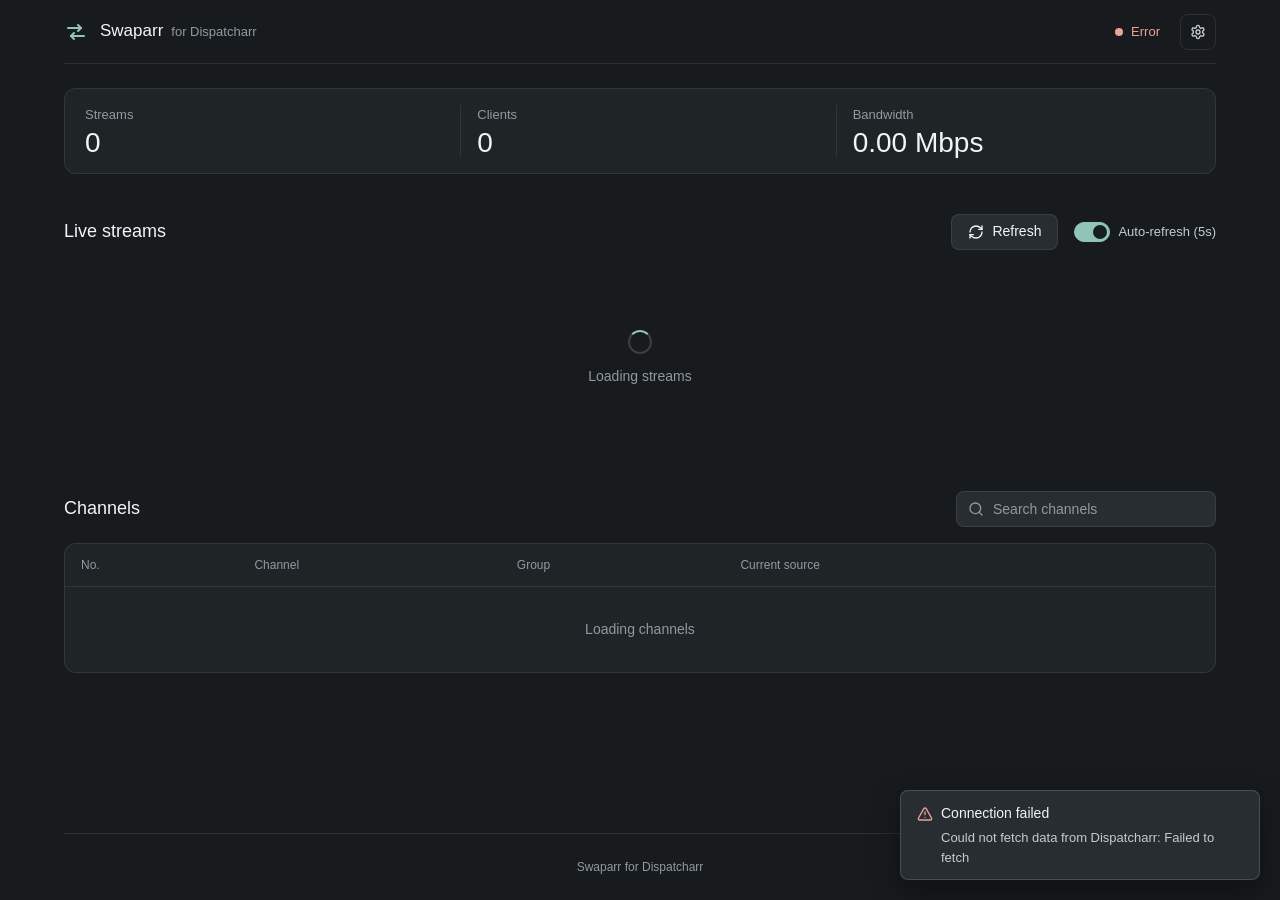
==== commit 5341f6a5: "chore: release v1.3.0 Bump the asset cache-busters in index.html so browsers fetch the new scripts, " ====
--- a/index.html
+++ b/index.html
@@ -23,7 +23,7 @@
         <!-- PWA Web App Manifest -->
         <link rel="manifest" href="manifest.json" />
 
-        <link rel="stylesheet" href="style.css?v=1.2.1" />
+        <link rel="stylesheet" href="style.css?v=1.3.0" />
 
         <!-- Lucide icons, vendored so the dashboard works without internet access -->
         <script src="vendor/lucide.min.js"></script>
@@ -310,8 +310,8 @@
             </div>
         </div>
 
-        <script src="source-picker.js?v=1.2.1"></script>
-        <script src="sample-capture.js?v=1.2.1"></script>
-        <script src="app.js?v=1.2.1"></script>
+        <script src="source-picker.js?v=1.3.0"></script>
+        <script src="sample-capture.js?v=1.3.0"></script>
+        <script src="app.js?v=1.3.0"></script>
     </body>
 </html>
